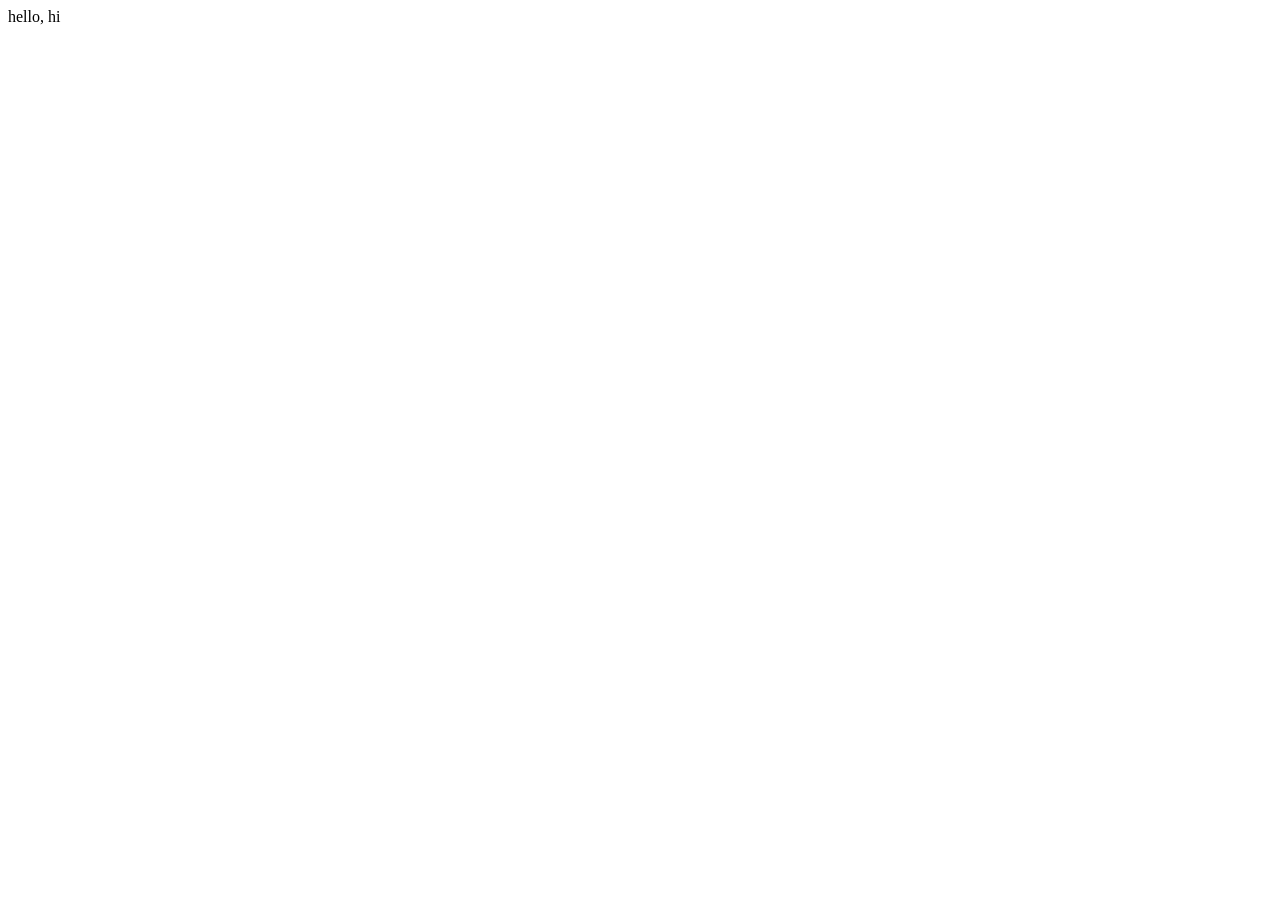
==== index2.html @ 0a41fa80 "made it so you can hover over the greyed out tyler to change the image and go to the next page" ====
<html lang="en">
<head>
    <meta charset="UTF-8">
    <meta name="viewport" content="width=device-width, initial-scale=1.0">
    <title>Albums</title>
</head>
<body>
    <p>hello, hi</p>
</body>
</html>
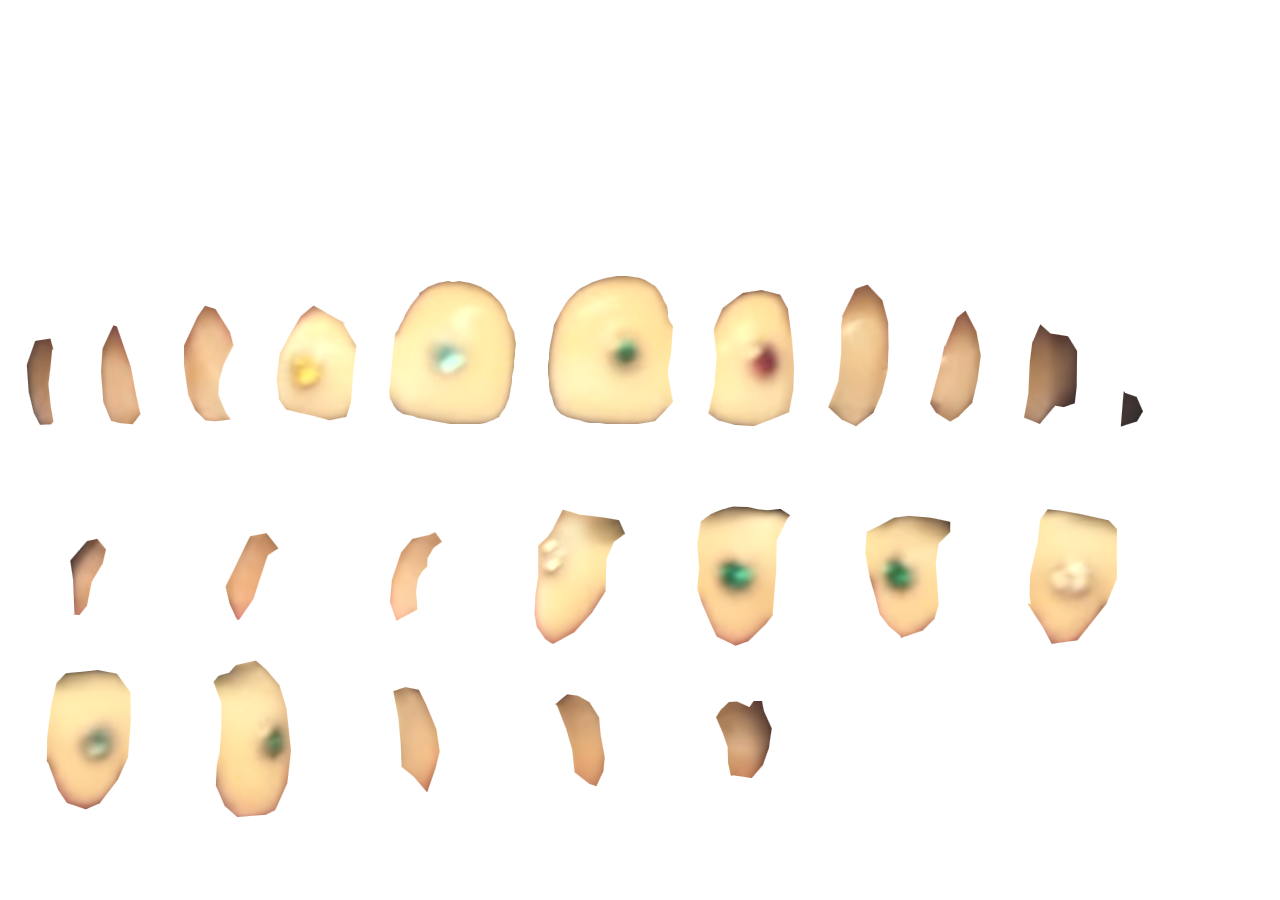
==== commit 7748fab4: "added images to 2nd page" ====
--- a/index2.html
+++ b/index2.html
@@ -1,10 +1,44 @@
 <html lang="en">
-<head>
-    <meta charset="UTF-8">
-    <meta name="viewport" content="width=device-width, initial-scale=1.0">
+  <head>
+    <meta charset="UTF-8" />
+    <meta name="viewport" content="width=device-width, initial-scale=1.0" />
     <title>Albums</title>
-</head>
-<body>
-    <p>hello, hi</p>
-</body>
-</html>+    <link rel="stylesheet" href="style2.css" />
+  </head>
+  <body>
+
+      <div class="top-row">
+        <img src="upper/1.png" alt="" />
+        <img src="upper/2.png" alt="" />
+        <img src="upper/3.png" alt="" />
+        <img src="upper/4.png" alt="" />
+        <img src="upper/5.png" alt="" />
+        <img src="upper/6.png" alt="" />
+        <img src="upper/7.png" alt="" />
+        <img src="upper/8.png" alt="" />
+        <img src="upper/9.png" alt="" />
+        <img src="upper/10.png" alt="" />
+        <img src="upper/11.png" alt="" />
+      </div>
+
+      <br>
+      <br>
+      <br>
+
+      <div class="bottom-row">
+        <img src="lower/1.png" alt="">
+        <img src="lower/2.png" alt="">
+        <img src="lower/3.png" alt="">
+        <img src="lower/4.png" alt="">
+        <img src="lower/5.png" alt="">
+        <img src="lower/6.png" alt="">
+        <img src="lower/7.png" alt="">
+        <img src="lower/8.png" alt="">
+        <img src="lower/9.png" alt="">
+        <img src="lower/10.png" alt="">
+        <img src="lower/11.png" alt="">
+        <img src="lower/12.png" alt="">
+      </div>
+
+  </body>
+</html>
--- a/style2.css
+++ b/style2.css
@@ -0,0 +1,21 @@
+.container {
+    display: flex;
+    justify-content: center;
+    align-items: center;
+}
+
+.top-row {
+    /* justify-content: space-around; */
+    
+}
+
+.top-row > img {
+    margin-top: 20%;
+    padding: 10px;
+
+}
+
+.bottom-row {
+
+    
+}
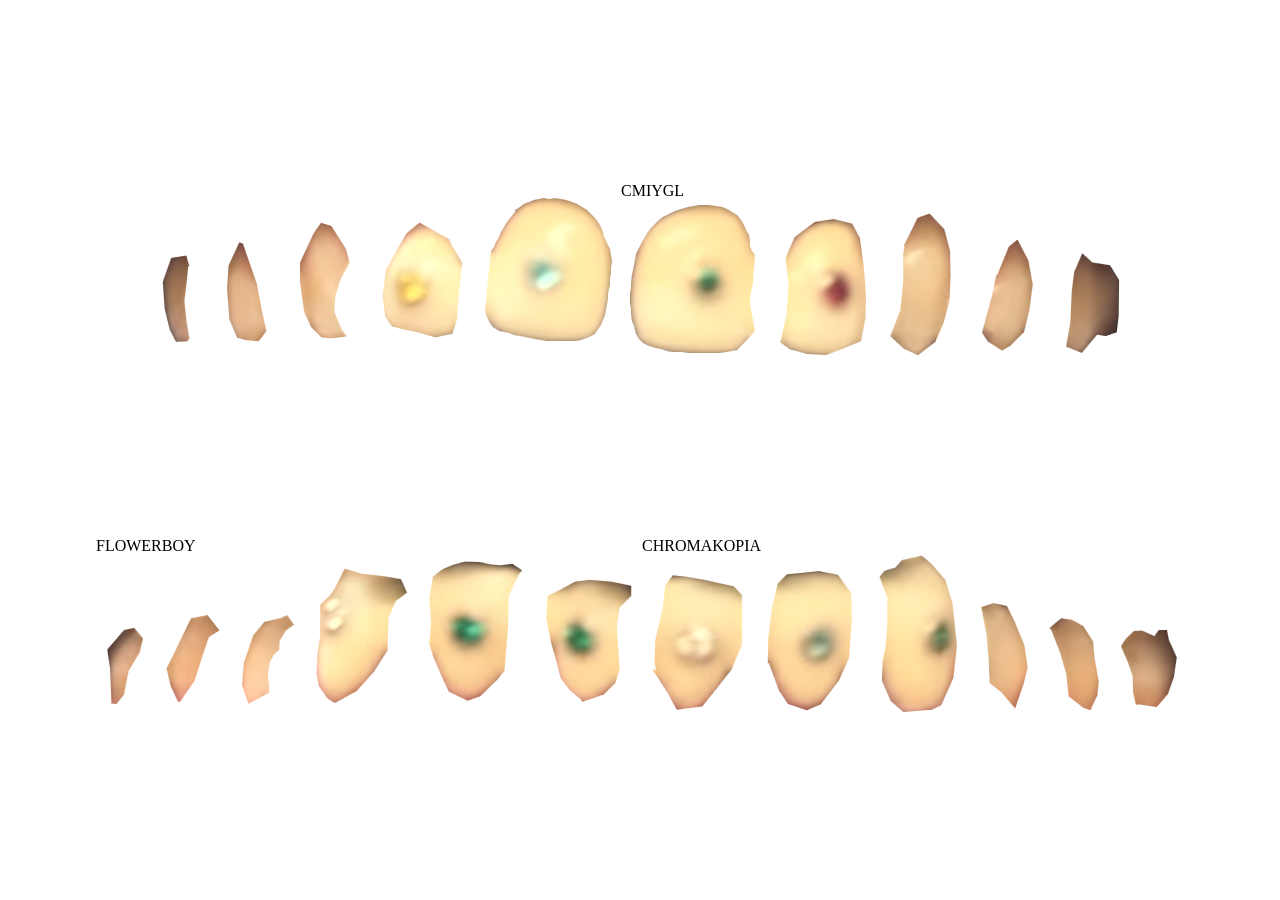
==== commit c4a1fe3e: "added on hover effect for igor section of the teeth" ====
--- a/index2.html
+++ b/index2.html
@@ -6,39 +6,54 @@
     <link rel="stylesheet" href="style2.css" />
   </head>
   <body>
+    <div class="container">
+      <div class="top-row">
+        <div class="igor">
+          <p class="igor-text">IGOR</p>
+          <img src="upper/1.png" alt="" />
+          <img src="upper/2.png" alt="" />
+          <img src="upper/3.png" alt="" />
+          <img src="upper/4.png" alt="" />
+          <img src="upper/5.png" alt="" />
+          <!-- <a href=""></a> -->
+        </div>
 
-      <div class="top-row">
-        <img src="upper/1.png" alt="" />
-        <img src="upper/2.png" alt="" />
-        <img src="upper/3.png" alt="" />
-        <img src="upper/4.png" alt="" />
-        <img src="upper/5.png" alt="" />
-        <img src="upper/6.png" alt="" />
-        <img src="upper/7.png" alt="" />
-        <img src="upper/8.png" alt="" />
-        <img src="upper/9.png" alt="" />
-        <img src="upper/10.png" alt="" />
-        <img src="upper/11.png" alt="" />
+        <div class="cmiygl">
+          <p class="cmiygl-text">CMIYGL</p>
+          <img src="upper/6.png" alt="" />
+          <img src="upper/7.png" alt="" />
+          <img src="upper/8.png" alt="" />
+          <img src="upper/9.png" alt="" />
+          <img src="upper/10.png" alt="" />
+          <!-- <a href=""></a> -->
+        </div>
       </div>
 
-      <br>
-      <br>
-      <br>
+      <div class="line-break"></div>
 
       <div class="bottom-row">
-        <img src="lower/1.png" alt="">
-        <img src="lower/2.png" alt="">
-        <img src="lower/3.png" alt="">
-        <img src="lower/4.png" alt="">
-        <img src="lower/5.png" alt="">
-        <img src="lower/6.png" alt="">
-        <img src="lower/7.png" alt="">
-        <img src="lower/8.png" alt="">
-        <img src="lower/9.png" alt="">
-        <img src="lower/10.png" alt="">
-        <img src="lower/11.png" alt="">
-        <img src="lower/12.png" alt="">
+        <div class="flowerboy">
+          <p class="flowerboy-text">FLOWERBOY</p>
+          <img src="lower/1.png" alt="" />
+          <img src="lower/2.png" alt="" />
+          <img src="lower/3.png" alt="" />
+          <img src="lower/4.png" alt="" />
+          <img src="lower/5.png" alt="" />
+          <img src="lower/6.png" alt="" />
+          <!-- <a href=""></a> -->
+        </div>
+
+        <div class="chromakopia">
+          <p class="chromakopia-text">CHROMAKOPIA</p>
+          <img src="lower/7.png" alt="" />
+          <img src="lower/8.png" alt="" />
+          <img src="lower/9.png" alt="" />
+          <img src="lower/10.png" alt="" />
+          <img src="lower/11.png" alt="" />
+          <img src="lower/12.png" alt="" />
+          <!-- <a href=""></a> -->
+        </div>
       </div>
-
+    </div>
   </body>
 </html>
--- a/style2.css
+++ b/style2.css
@@ -1,21 +1,73 @@
+body {
+  overflow: hidden;
+}
+
 .container {
-    display: flex;
-    justify-content: center;
-    align-items: center;
+  display: flex;
+  flex-direction: column;
+  justify-content: center;
+  align-items: center;
+  width: 100%;
+  height: 100%;
 }
 
 .top-row {
-    /* justify-content: space-around; */
-    
+  display: flex;
+  flex-direction: row;
+  align-items: center;
+  justify-content: center;
+  flex-wrap: nowrap;
 }
 
-.top-row > img {
-    margin-top: 20%;
-    padding: 10px;
-
+.line-break {
+  height: 20%;
 }
 
 .bottom-row {
+  display: flex;
+  flex-direction: row;
+  justify-content: center;
+  flex-wrap: nowrap;
+}
 
-    
+/* For the igor portion of the teeth */
+
+.igor-text {
+  position: fixed;
+  top: 25%;
+  left: 27%;
+  letter-spacing: 50px;
+
+  padding: 0;
+  margin: 0;
+  height: fit-content;
+  width: fit-content;
+  font-size: 100px;
+  opacity: 0;
+  z-index: 10;
 }
+
+.igor:hover {
+  background: url(https://i.pinimg.com/1200x/86/44/34/86443497fe9686de277044ecd0b69b03.jpg);
+  background-size: cover;
+  background-position-y: 25%;
+}
+
+.igor:hover > .igor-text {
+  opacity: 1;
+}
+
+img {
+  margin: 0 5px;
+}
+
+p {
+  padding: 0;
+  margin: 0;
+  height: fit-content;
+  width: fit-content;
+}
+
+/* make it so when you hover over a set of teeth, the div background changes to the album cover of the album */
+/* also make it so that the other teeth change to the color pertaining to the album */
+/* make teeth go trasnparent when they are hovered over */
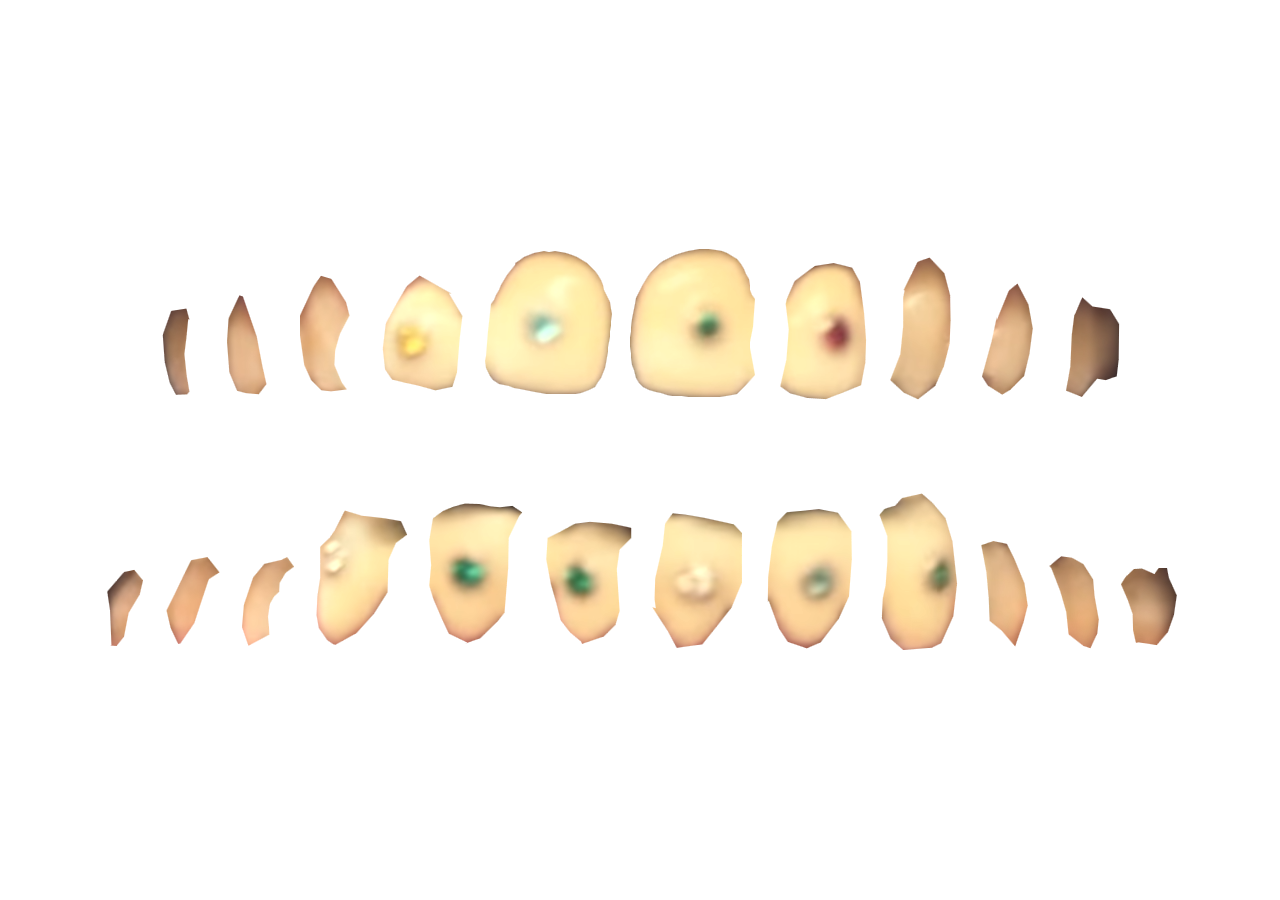
==== commit dcd1e2bd: "finished up the album page, added html and css files for the individual albums" ====
--- a/index2.html
+++ b/index2.html
@@ -19,7 +19,7 @@
         </div>
 
         <div class="cmiygl">
-          <p class="cmiygl-text">CMIYGL</p>
+          <p class="cmiygl-text">CALL ME IF YOU GET LOST</p>
           <img src="upper/6.png" alt="" />
           <img src="upper/7.png" alt="" />
           <img src="upper/8.png" alt="" />
--- a/style2.css
+++ b/style2.css
@@ -1,5 +1,6 @@
 body {
   overflow: hidden;
+  background: transparent;
 }
 
 .container {
@@ -20,41 +21,161 @@
 }
 
 .line-break {
-  height: 20%;
+  height: 10%;
 }
 
 .bottom-row {
   display: flex;
   flex-direction: row;
   justify-content: center;
+  align-items: center;
   flex-wrap: nowrap;
+}
+
+p {
+  color: #ff0701;
 }
 
 /* For the igor portion of the teeth */
 
+.igor {
+  position: relative;
+}
+
 .igor-text {
-  position: fixed;
-  top: 25%;
-  left: 27%;
-  letter-spacing: 50px;
-
+  position: absolute;
+  top: 50%;
+  left: 50%;
+  letter-spacing: -15px;
+  transform: translate(-50%, -50%);
   padding: 0;
   margin: 0;
-  height: fit-content;
-  width: fit-content;
   font-size: 100px;
   opacity: 0;
   z-index: 10;
+  text-align: center;
 }
 
 .igor:hover {
-  background: url(https://i.pinimg.com/1200x/86/44/34/86443497fe9686de277044ecd0b69b03.jpg);
+  background: url(https://voxatl.org/nitropack_static/mOykIDoQmonltPBLACsOGAfTGRvLKsvB/assets/images/optimized/rev-d2570f6/i0.wp.com/voxatl.org/wp-content/uploads/a762c5945d8893c6a2f21fa9195e8dd9.IMG_3617-1.jpeg);
   background-size: cover;
-  background-position-y: 25%;
+  background-position-y: 30%;
 }
 
 .igor:hover > .igor-text {
   opacity: 1;
+}
+
+.igor:hover > img {
+  filter: brightness(0);
+}
+
+/* section for CMIYGL */
+
+.cmiygl {
+  position: relative;
+}
+
+.cmiygl-text {
+  position: absolute;
+  text-wrap: nowrap;
+  top: 50%;
+  left: 50%;
+  letter-spacing: -5px;
+  transform: translate(-50%, -50%);
+  padding: 0;
+  margin: 0;
+  font-size: 45px;
+  opacity: 0;
+  z-index: 10;
+  text-align: center;
+}
+
+.cmiygl:hover {
+  background: url(https://api.floodmagazine.com/wp-content/uploads/2021/06/Cover-2048x1315.jpg);
+  background-size: cover;
+  background-position-y: 40%;
+}
+
+.cmiygl:hover > .cmiygl-text {
+  opacity: 1;
+}
+
+.cmiygl:hover > img {
+  filter: brightness(0) saturate(100%) invert(98%) sepia(26%) saturate(4462%)
+    hue-rotate(170deg) brightness(100%) contrast(100%);
+}
+
+/* section for flowerboy */
+
+.flowerboy {
+  position: relative;
+}
+
+.flowerboy-text {
+  position: absolute;
+  text-wrap: nowrap;
+  top: 50%;
+  left: 50%;
+  letter-spacing: -5px;
+  transform: translate(-50%, -50%);
+  padding: 0;
+  margin: 0;
+  font-size: 90px;
+  opacity: 0;
+  z-index: 10;
+  text-align: center;
+}
+
+.flowerboy:hover {
+  background: url(https://voxatl.org/nitropack_static/mOykIDoQmonltPBLACsOGAfTGRvLKsvB/assets/images/optimized/rev-d2570f6/i0.wp.com/voxatl.org/wp-content/uploads/1c08cba7df611d749b940ed6ef973384.100000x100000-999-1.jpg);
+  background-size: cover;
+  background-position-y: 20%;
+}
+
+.flowerboy:hover > .flowerboy-text {
+  opacity: 1;
+}
+
+.flowerboy:hover > img {
+  filter: brightness(0) saturate(100%) invert(26%) sepia(14%) saturate(1917%)
+    hue-rotate(29deg) brightness(96%) contrast(95%);
+}
+
+/* section for chromakopia */
+
+.chromakopia {
+  position: relative;
+}
+
+.chromakopia-text {
+  position: absolute;
+  text-wrap: nowrap;
+  top: 50%;
+  left: 50%;
+  letter-spacing: -5px;
+  transform: translate(-50%, -50%);
+  padding: 0;
+  margin: 0;
+  font-size: 75px;
+  opacity: 0;
+  z-index: 10;
+  text-align: center;
+}
+
+.chromakopia:hover {
+  background: url(https://news.artnet.com/app/news-upload/2024/10/tyler-creator-chromakopia-album-1024x1024.jpg);
+  background-size: cover;
+  background-position-y: 35%;
+}
+
+.chromakopia:hover > .chromakopia-text {
+  opacity: 1;
+}
+
+.chromakopia:hover > img {
+  filter: brightness(0) saturate(100%) invert(36%) sepia(18%) saturate(2531%)
+    hue-rotate(102deg) brightness(97%) contrast(99%);
 }
 
 img {
@@ -64,10 +185,10 @@
 p {
   padding: 0;
   margin: 0;
-  height: fit-content;
-  width: fit-content;
 }
 
+/* have it s */
 /* make it so when you hover over a set of teeth, the div background changes to the album cover of the album */
 /* also make it so that the other teeth change to the color pertaining to the album */
 /* make teeth go trasnparent when they are hovered over */
+/* see what it looks like to have a container outline for the different albums when not hovering */
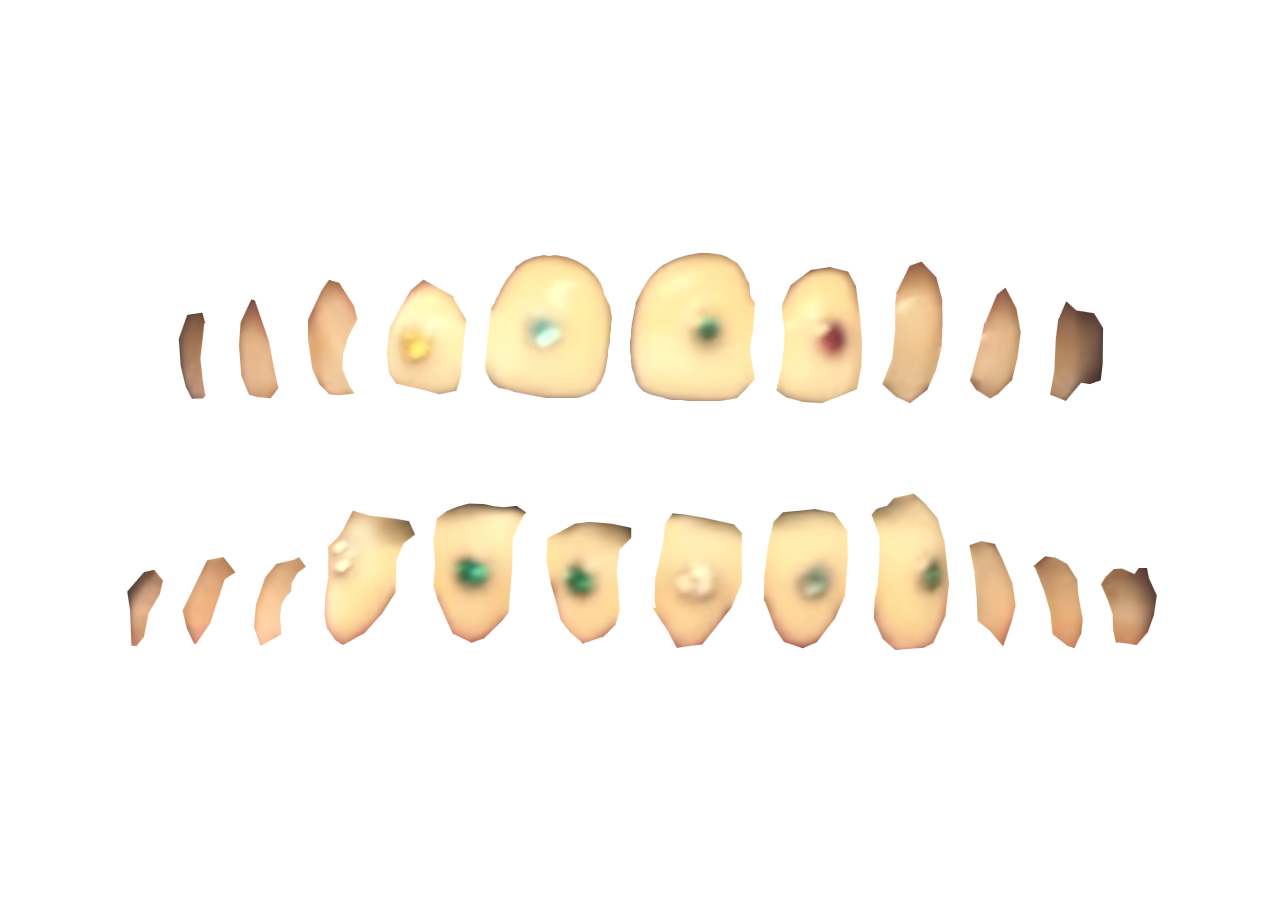
==== commit 8b2e0688: "finished all the album pages" ====
--- a/index2.html
+++ b/index2.html
@@ -8,31 +8,29 @@
   <body>
     <div class="container">
       <div class="top-row">
-        <div class="igor">
+        <a href="igor.html" class="igor">
           <p class="igor-text">IGOR</p>
           <img src="upper/1.png" alt="" />
           <img src="upper/2.png" alt="" />
           <img src="upper/3.png" alt="" />
           <img src="upper/4.png" alt="" />
           <img src="upper/5.png" alt="" />
-          <!-- <a href=""></a> -->
-        </div>
+        </a>
 
-        <div class="cmiygl">
+        <a href="cmiygl.html"  class="cmiygl">
           <p class="cmiygl-text">CALL ME IF YOU GET LOST</p>
           <img src="upper/6.png" alt="" />
           <img src="upper/7.png" alt="" />
           <img src="upper/8.png" alt="" />
           <img src="upper/9.png" alt="" />
           <img src="upper/10.png" alt="" />
-          <!-- <a href=""></a> -->
-        </div>
+        </a>
       </div>
 
       <div class="line-break"></div>
 
       <div class="bottom-row">
-        <div class="flowerboy">
+        <a href="flowerboy.html" class="flowerboy">
           <p class="flowerboy-text">FLOWERBOY</p>
           <img src="lower/1.png" alt="" />
           <img src="lower/2.png" alt="" />
@@ -40,10 +38,9 @@
           <img src="lower/4.png" alt="" />
           <img src="lower/5.png" alt="" />
           <img src="lower/6.png" alt="" />
-          <!-- <a href=""></a> -->
-        </div>
+        </a>
 
-        <div class="chromakopia">
+        <a href="chromakopia.html" class="chromakopia">
           <p class="chromakopia-text">CHROMAKOPIA</p>
           <img src="lower/7.png" alt="" />
           <img src="lower/8.png" alt="" />
@@ -51,8 +48,7 @@
           <img src="lower/10.png" alt="" />
           <img src="lower/11.png" alt="" />
           <img src="lower/12.png" alt="" />
-          <!-- <a href=""></a> -->
-        </div>
+        </a>
       </div>
     </div>
   </body>
--- a/style2.css
+++ b/style2.css
@@ -2,6 +2,15 @@
   overflow: hidden;
   background: transparent;
 }
+
+/* a {
+  display: block;
+  position: fixed;
+  cursor: pointer;
+  width:fit-content;
+  z-index: 50;
+  border: red solid 2px;
+} */
 
 .container {
   display: flex;
@@ -40,6 +49,8 @@
 
 .igor {
   position: relative;
+  display: flex;
+  align-items: flex-end;
 }
 
 .igor-text {
@@ -74,6 +85,8 @@
 
 .cmiygl {
   position: relative;
+  display: flex;
+  align-items: flex-end;
 }
 
 .cmiygl-text {
@@ -110,6 +123,8 @@
 
 .flowerboy {
   position: relative;
+  display: flex;
+  align-items: flex-end;
 }
 
 .flowerboy-text {
@@ -146,6 +161,8 @@
 
 .chromakopia {
   position: relative;
+  display: flex;
+  align-items: flex-end;
 }
 
 .chromakopia-text {
